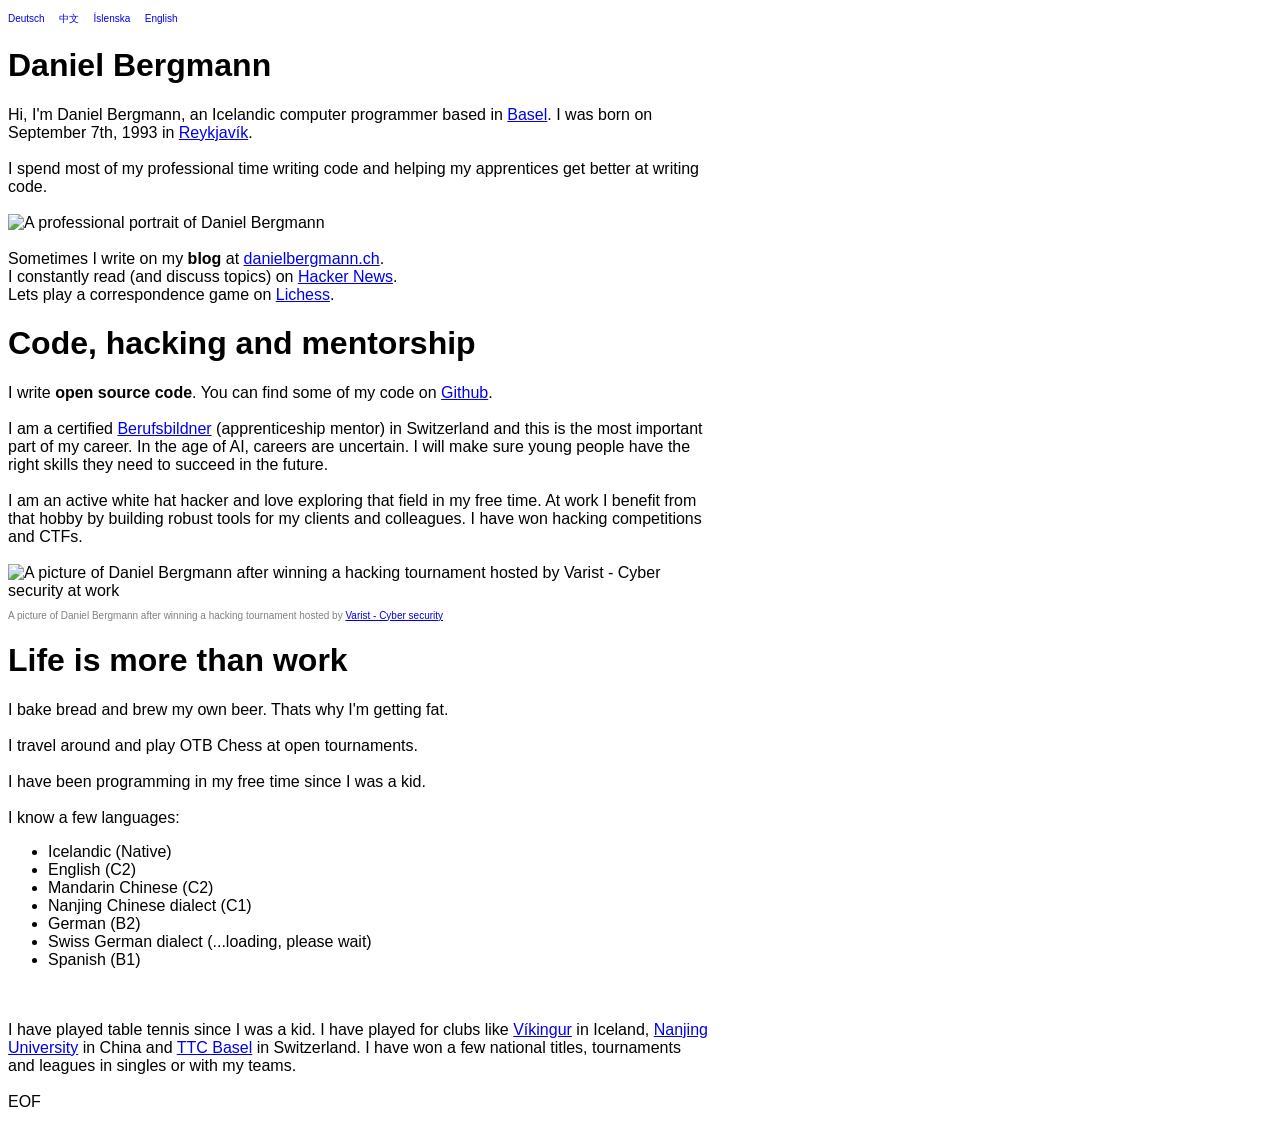
==== index.html @ 161acb85 "added more languages and some content" ====
<!DOCTYPE html PUBLIC "-//W3C//DTD HTML 4.01//EN" "http://www.w3.org/TR/html4/strict.dtd">
<html>
  <head>
    <meta name="viewport" content="width=device-width, initial-scale=1.0" />
    <title>Daniel Bergmann</title>
    <link rel="stylesheet" href="styles.css" />
  </head>

  <body>
    <div class="langnav">
      <a href="de.html">Deutsch</a>
      <a href="zh.html">中文</a>
      <a href="is.html">Íslenska</a>
      <a href="index.html">English</a>
    </div>
    <div id="main">
      <h1>Daniel Bergmann</h1>
      Hi, I'm Daniel Bergmann, an Icelandic computer programmer based in
      <a href="https://en.wikipedia.org/wiki/Basel">Basel</a>. I was born on
      September 7th, 1993 in
      <a href="https://en.wikipedia.org/wiki/Reykjav%C3%ADk">Reykjavík</a
      >.<br /><br />
      I spend most of my professional time writing code and helping my
      apprentices get better at writing code.

      <br /><br />

      <img
        src="https://avatars.githubusercontent.com/u/61001914?s=400&u=8f493315a7cbbceb0829d7a0be0cc54f3afee1c0&v=4"
        width="30%"
        alt="A professional portrait of Daniel Bergmann"
      />
      <br />
      <br />

      Sometimes I write on my <b>blog</b> at
      <a href="https://danielbergmann.ch">danielbergmann.ch</a>.<br />
      I constantly read (and discuss topics) on
      <a href="https://news.ycombinator.com">Hacker News</a>.<br />
      Lets play a correspondence game on
      <a href="https://lichess.com">Lichess</a>.

      <h1>Code, hacking and mentorship</h1>
      I write <b>open source code</b>. You can find some of my code on
      <a href="https://github.com/daniel-bergmann">Github</a>.<br /><br />

      I am a certified
      <a href="https://www.sbfi.admin.ch/en/professional-education"
        >Berufsbildner</a
      >
      (apprenticeship mentor) in Switzerland and this is the most important part
      of my career. In the age of AI, careers are uncertain. I will make sure
      young people have the right skills they need to succeed in the future.
      <br /><br />
      I am an active white hat hacker and love exploring that field in my free
      time. At work I benefit from that hobby by building robust tools for my
      clients and colleagues. I have won hacking competitions and CTFs.<br /><br />

      <img
        src="https://media.licdn.com/dms/image/v2/D4D2DAQGucSUpvgNXdg/profile-treasury-image-shrink_800_800/profile-treasury-image-shrink_800_800/0/1719590820495?e=1795874400&v=beta&t=epdkZXe84nNsNklzx397NJCFibaxAHbPRducmtkHFU0"
        width="30%"
        alt="A picture of Daniel Bergmann after winning a hacking tournament
        hosted by Varist - Cyber security at work"
      />
      <p>
        A picture of Daniel Bergmann after winning a hacking tournament hosted
        by
        <a target="_blank" href="https://www.varist.com/"
          >Varist - Cyber security</a
        >
      </p>

      <h1>Life is more than work</h1>

      I bake bread and brew my own beer. Thats why I'm getting fat.

      <br /><br />

      I travel around and play OTB Chess at open tournaments.
      <br /><br />

      I have been programming in my free time since I was a kid.
      <br /><br />

      I know a few languages:
      <ul>
        <li>Icelandic (Native)</li>
        <li>English (C2)</li>
        <li>Mandarin Chinese (C2)</li>
        <li>Nanjing Chinese dialect (C1)</li>
        <li>German (B2)</li>
        <li>Swiss German dialect (...loading, please wait)</li>
        <li>Spanish (B1)</li>
      </ul>
      <br /><br />

      I have played table tennis since I was a kid. I have played for clubs like
      <a href="https://vikingur.is/bordtennis/">Víkingur</a> in Iceland,
      <a href="https://njunju.nju.edu.cn/EN/sports_competitions/list.htm"
        >Nanjing University</a
      >
      in China and <a href="https://www.ttcbasel.ch/">TTC Basel</a> in
      Switzerland. I have won a few national titles, tournaments and leagues in
      singles or with my teams. <br /><br />

      EOF
      <br /><br />
    </div>
  </body>
</html>
---- styles.css ----
body {
  font-family: "Helvetica Neue", sans-serif;
  text-rendering: optimizeLegibility;
}
#main {
  width: 700px;
}
#widgets td {
  vertical-align: top;
}
p {
  font-size: 10px;
  color: grey;
}
.langnav {
  margin-bottom: 20px;
}
.langnav a {
  margin-right: 10px;
  font-size: 10px;
  text-decoration: none;
}
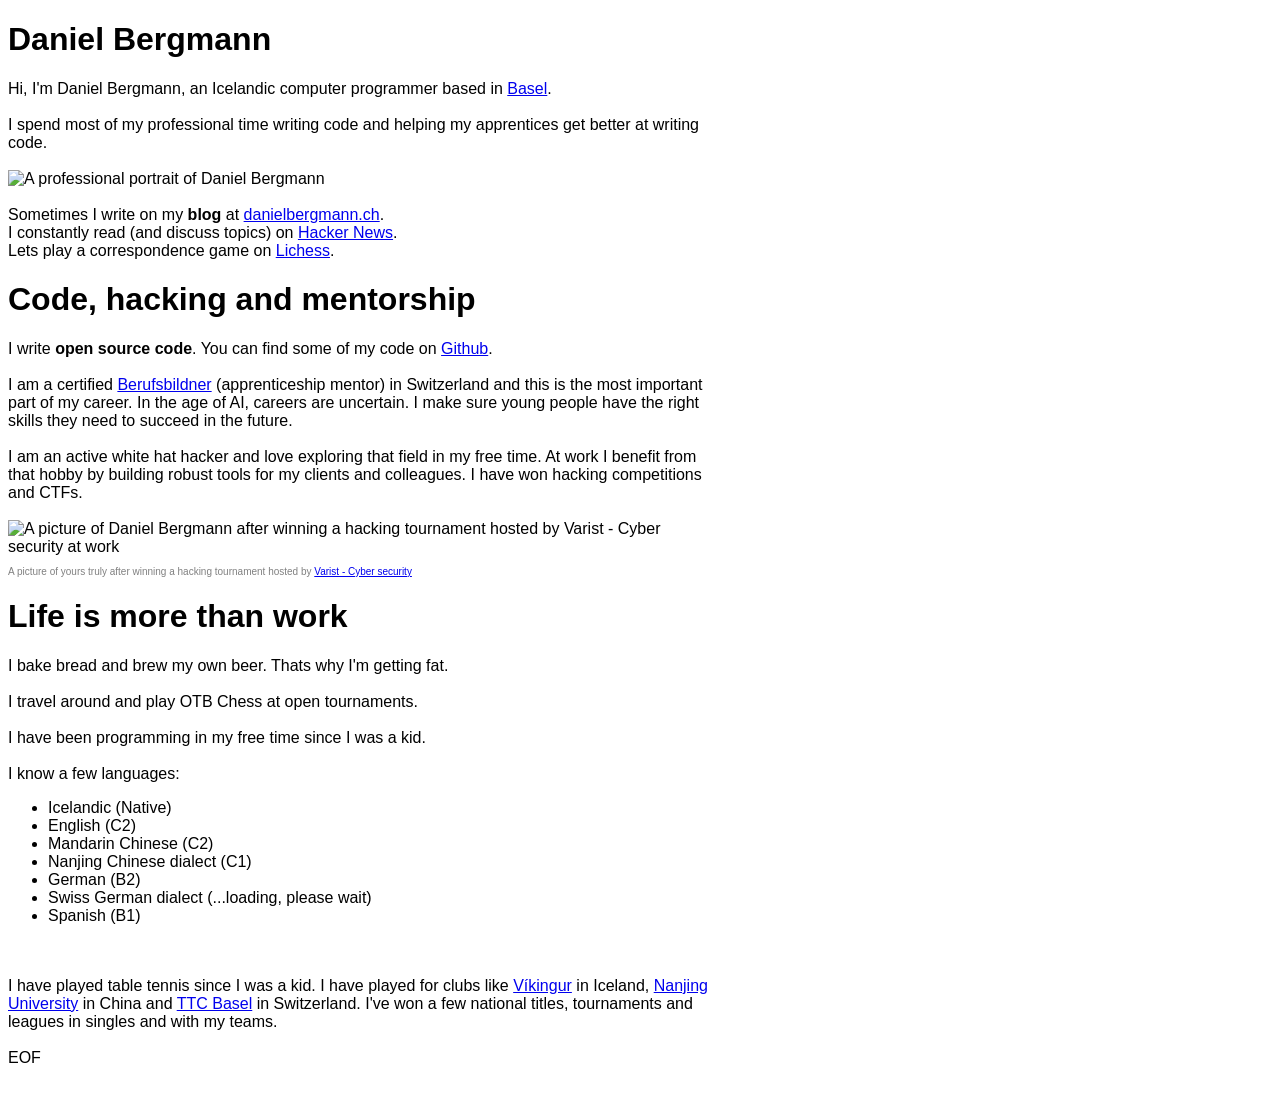
==== commit 43e862ae: "mini" ====
--- a/index.html
+++ b/index.html
@@ -7,19 +7,10 @@
   </head>
 
   <body>
-    <div class="langnav">
-      <a href="de.html">Deutsch</a>
-      <a href="zh.html">中文</a>
-      <a href="is.html">Íslenska</a>
-      <a href="index.html">English</a>
-    </div>
     <div id="main">
       <h1>Daniel Bergmann</h1>
       Hi, I'm Daniel Bergmann, an Icelandic computer programmer based in
-      <a href="https://en.wikipedia.org/wiki/Basel">Basel</a>. I was born on
-      September 7th, 1993 in
-      <a href="https://en.wikipedia.org/wiki/Reykjav%C3%ADk">Reykjavík</a
-      >.<br /><br />
+      <a href="https://en.wikipedia.org/wiki/Basel">Basel</a>.<br /><br />
       I spend most of my professional time writing code and helping my
       apprentices get better at writing code.
 
@@ -49,8 +40,8 @@
         >Berufsbildner</a
       >
       (apprenticeship mentor) in Switzerland and this is the most important part
-      of my career. In the age of AI, careers are uncertain. I will make sure
-      young people have the right skills they need to succeed in the future.
+      of my career. In the age of AI, careers are uncertain. I make sure young
+      people have the right skills they need to succeed in the future.
       <br /><br />
       I am an active white hat hacker and love exploring that field in my free
       time. At work I benefit from that hobby by building robust tools for my
@@ -63,8 +54,7 @@
         hosted by Varist - Cyber security at work"
       />
       <p>
-        A picture of Daniel Bergmann after winning a hacking tournament hosted
-        by
+        A picture of yours truly after winning a hacking tournament hosted by
         <a target="_blank" href="https://www.varist.com/"
           >Varist - Cyber security</a
         >
@@ -100,8 +90,8 @@
         >Nanjing University</a
       >
       in China and <a href="https://www.ttcbasel.ch/">TTC Basel</a> in
-      Switzerland. I have won a few national titles, tournaments and leagues in
-      singles or with my teams. <br /><br />
+      Switzerland. I've won a few national titles, tournaments and leagues in
+      singles and with my teams.<br /><br />
 
       EOF
       <br /><br />
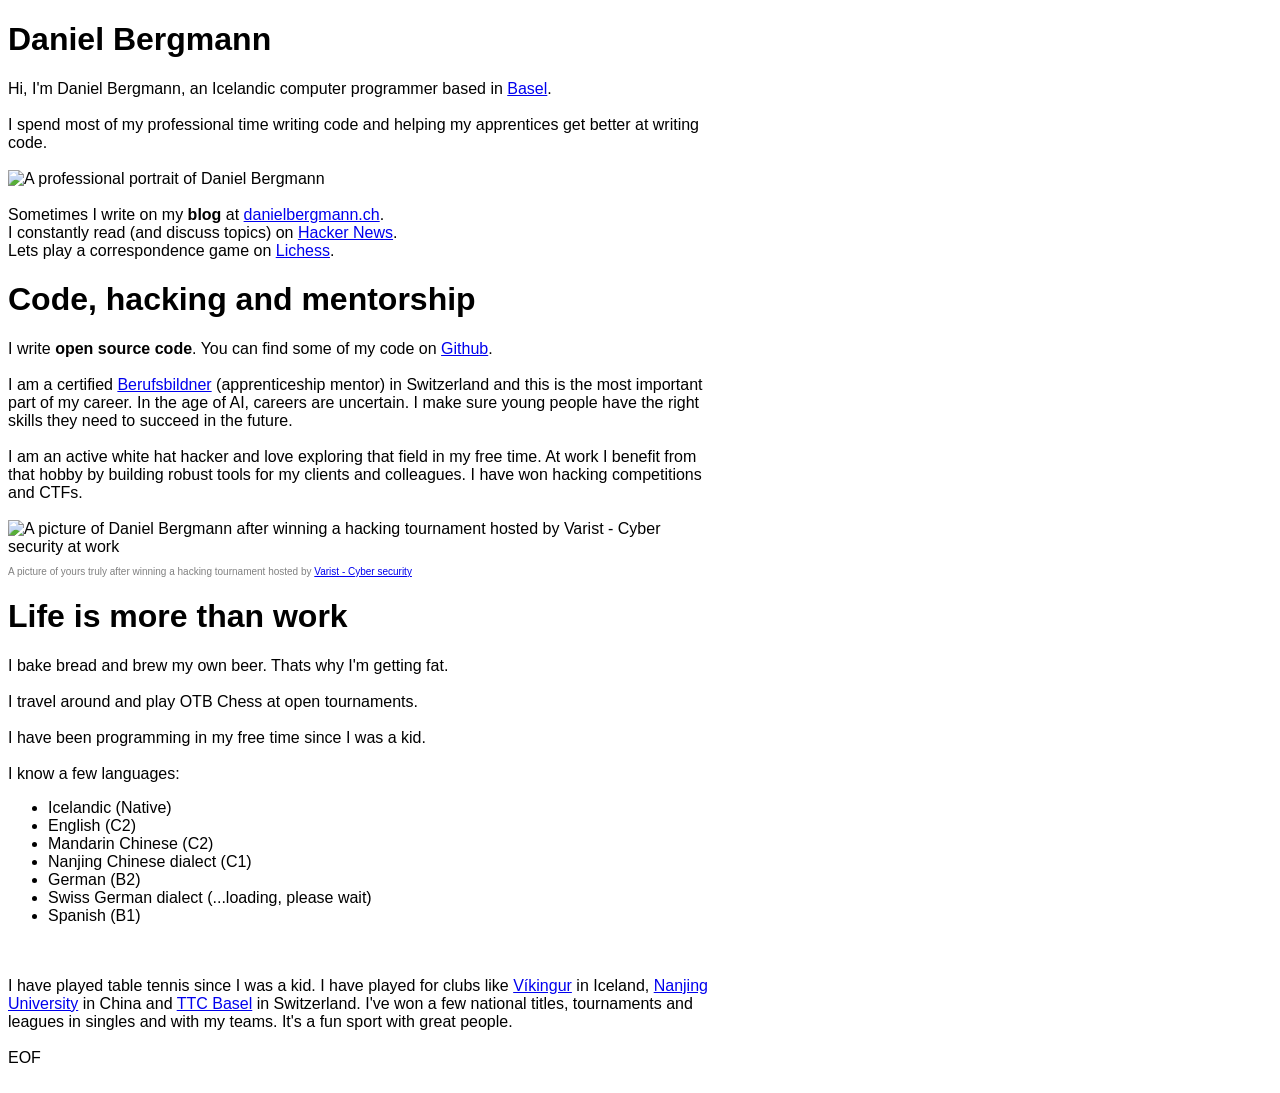
==== commit 78781d97: "mini" ====
--- a/index.html
+++ b/index.html
@@ -91,7 +91,8 @@
       >
       in China and <a href="https://www.ttcbasel.ch/">TTC Basel</a> in
       Switzerland. I've won a few national titles, tournaments and leagues in
-      singles and with my teams.<br /><br />
+      singles and with my teams. It's a fun sport with great
+      people.<br /><br />
 
       EOF
       <br /><br />
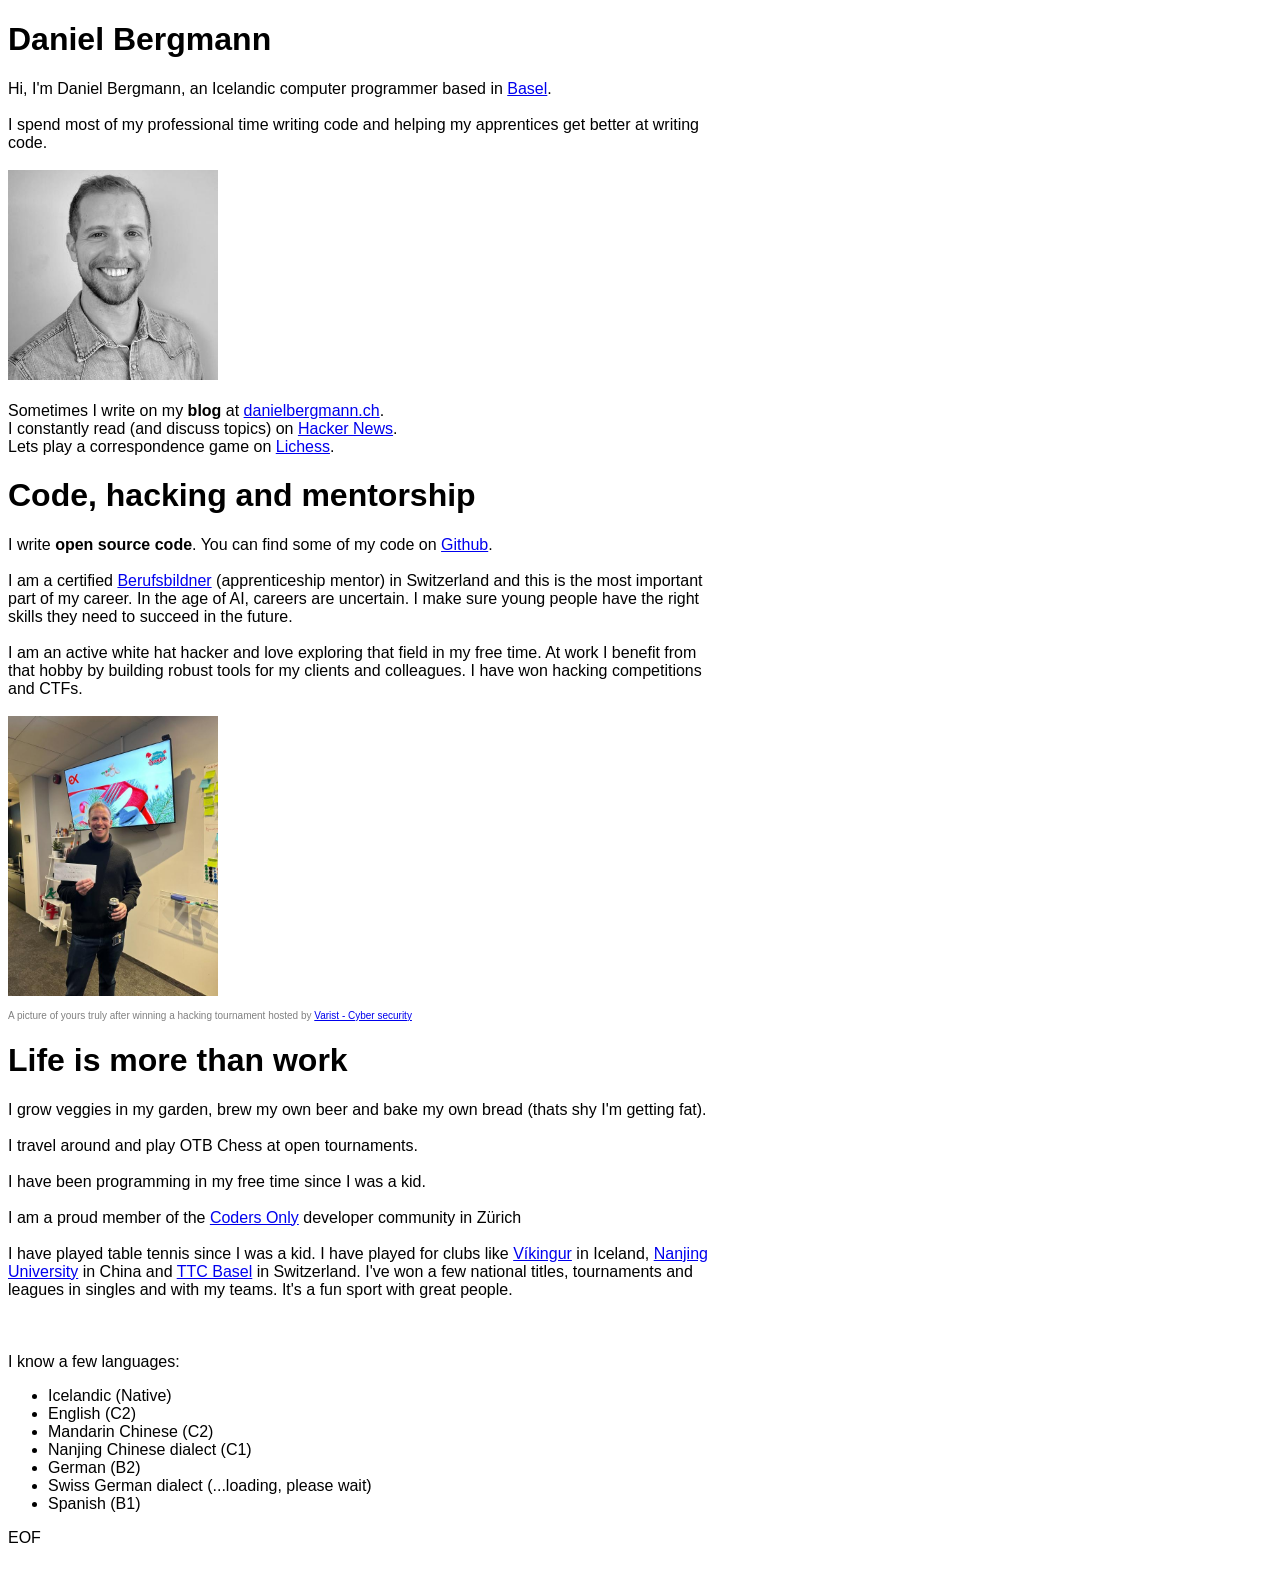
==== commit a6429edf: "css" ====
--- a/index.html
+++ b/index.html
@@ -17,7 +17,7 @@
       <br /><br />
 
       <img
-        src="https://avatars.githubusercontent.com/u/61001914?s=400&u=8f493315a7cbbceb0829d7a0be0cc54f3afee1c0&v=4"
+        src="yourstruly.jpeg"
         width="30%"
         alt="A professional portrait of Daniel Bergmann"
       />
@@ -48,7 +48,7 @@
       clients and colleagues. I have won hacking competitions and CTFs.<br /><br />
 
       <img
-        src="https://media.licdn.com/dms/image/v2/D4D2DAQGucSUpvgNXdg/profile-treasury-image-shrink_800_800/profile-treasury-image-shrink_800_800/0/1719590820495?e=1795874400&v=beta&t=epdkZXe84nNsNklzx397NJCFibaxAHbPRducmtkHFU0"
+        src="./winnerwinnerchickendinner.jpeg"
         width="30%"
         alt="A picture of Daniel Bergmann after winning a hacking tournament
         hosted by Varist - Cyber security at work"
@@ -62,7 +62,8 @@
 
       <h1>Life is more than work</h1>
 
-      I bake bread and brew my own beer. Thats why I'm getting fat.
+      I grow veggies in my garden, brew my own beer and bake my own bread (thats
+      shy I'm getting fat).
 
       <br /><br />
 
@@ -70,6 +71,21 @@
       <br /><br />
 
       I have been programming in my free time since I was a kid.
+      <br /><br />
+
+      I am a proud member of the
+      <a href="https://codersonly.org/">Coders Only</a> developer community in
+      Zürich <br /><br />
+
+      I have played table tennis since I was a kid. I have played for clubs like
+      <a href="https://vikingur.is/bordtennis/">Víkingur</a> in Iceland,
+      <a href="https://njunju.nju.edu.cn/EN/sports_competitions/list.htm"
+        >Nanjing University</a
+      >
+      in China and <a href="https://www.ttcbasel.ch/">TTC Basel</a> in
+      Switzerland. I've won a few national titles, tournaments and leagues in
+      singles and with my teams. It's a fun sport with great people.<br /><br />
+
       <br /><br />
 
       I know a few languages:
@@ -82,17 +98,6 @@
         <li>Swiss German dialect (...loading, please wait)</li>
         <li>Spanish (B1)</li>
       </ul>
-      <br /><br />
-
-      I have played table tennis since I was a kid. I have played for clubs like
-      <a href="https://vikingur.is/bordtennis/">Víkingur</a> in Iceland,
-      <a href="https://njunju.nju.edu.cn/EN/sports_competitions/list.htm"
-        >Nanjing University</a
-      >
-      in China and <a href="https://www.ttcbasel.ch/">TTC Basel</a> in
-      Switzerland. I've won a few national titles, tournaments and leagues in
-      singles and with my teams. It's a fun sport with great
-      people.<br /><br />
 
       EOF
       <br /><br />
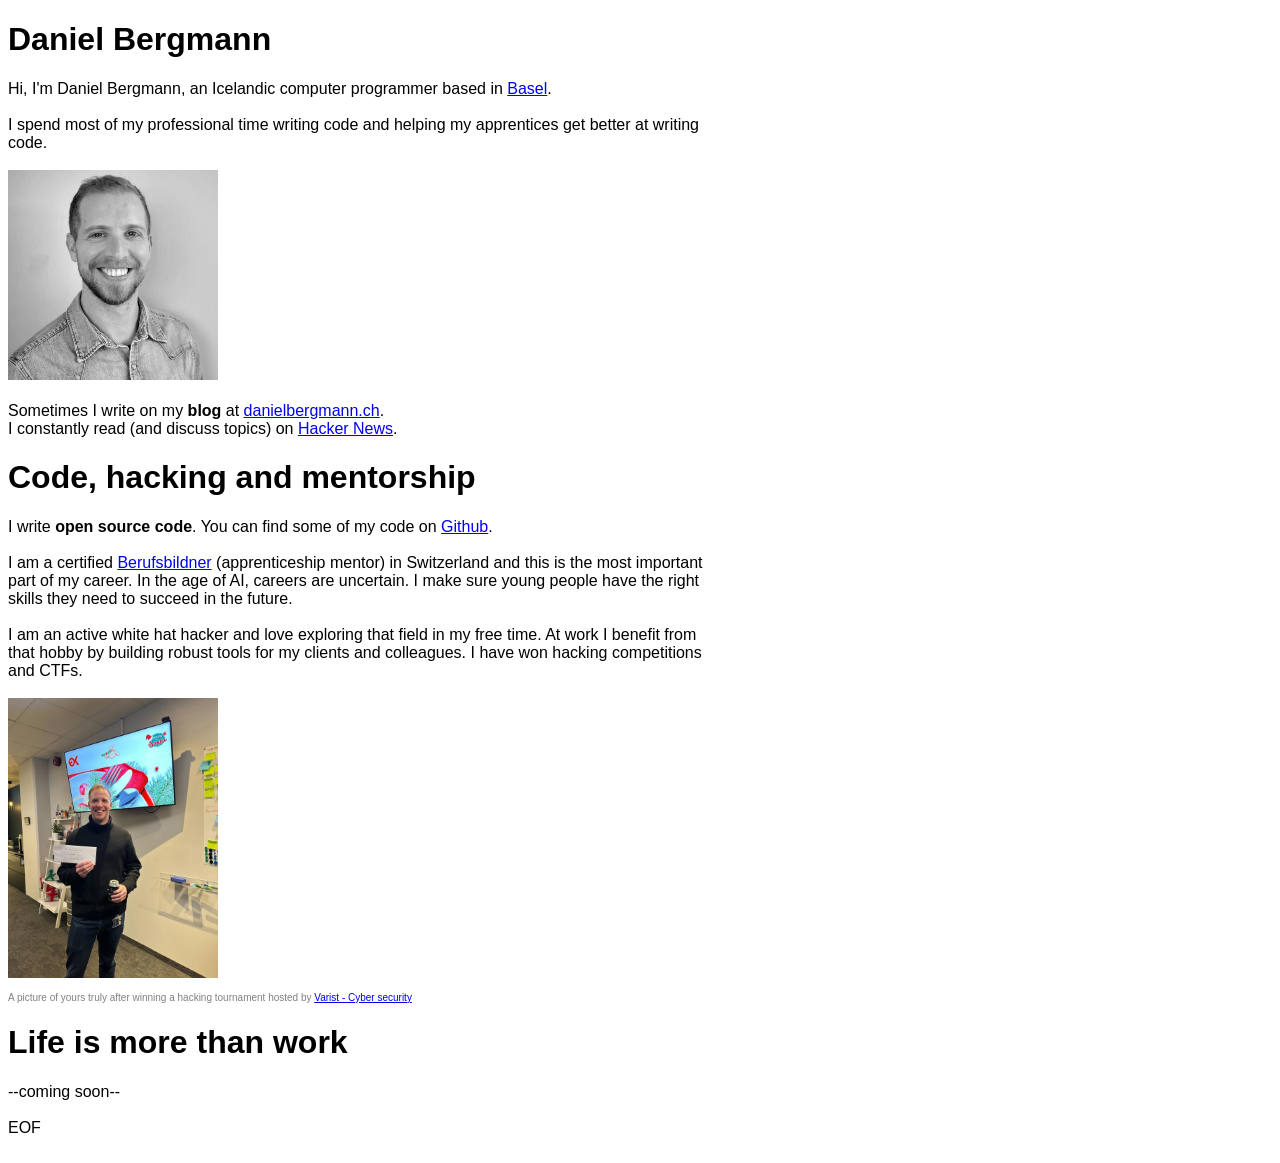
==== commit 2a471209: "mini" ====
--- a/index.html
+++ b/index.html
@@ -28,8 +28,6 @@
       <a href="https://danielbergmann.ch">danielbergmann.ch</a>.<br />
       I constantly read (and discuss topics) on
       <a href="https://news.ycombinator.com">Hacker News</a>.<br />
-      Lets play a correspondence game on
-      <a href="https://lichess.com">Lichess</a>.
 
       <h1>Code, hacking and mentorship</h1>
       I write <b>open source code</b>. You can find some of my code on
@@ -62,43 +60,9 @@
 
       <h1>Life is more than work</h1>
 
-      I grow veggies in my garden, brew my own beer and bake my own bread (thats
-      shy I'm getting fat).
+      --coming soon--
 
       <br /><br />
-
-      I travel around and play OTB Chess at open tournaments.
-      <br /><br />
-
-      I have been programming in my free time since I was a kid.
-      <br /><br />
-
-      I am a proud member of the
-      <a href="https://codersonly.org/">Coders Only</a> developer community in
-      Zürich <br /><br />
-
-      I have played table tennis since I was a kid. I have played for clubs like
-      <a href="https://vikingur.is/bordtennis/">Víkingur</a> in Iceland,
-      <a href="https://njunju.nju.edu.cn/EN/sports_competitions/list.htm"
-        >Nanjing University</a
-      >
-      in China and <a href="https://www.ttcbasel.ch/">TTC Basel</a> in
-      Switzerland. I've won a few national titles, tournaments and leagues in
-      singles and with my teams. It's a fun sport with great people.<br /><br />
-
-      <br /><br />
-
-      I know a few languages:
-      <ul>
-        <li>Icelandic (Native)</li>
-        <li>English (C2)</li>
-        <li>Mandarin Chinese (C2)</li>
-        <li>Nanjing Chinese dialect (C1)</li>
-        <li>German (B2)</li>
-        <li>Swiss German dialect (...loading, please wait)</li>
-        <li>Spanish (B1)</li>
-      </ul>
-
       EOF
       <br /><br />
     </div>
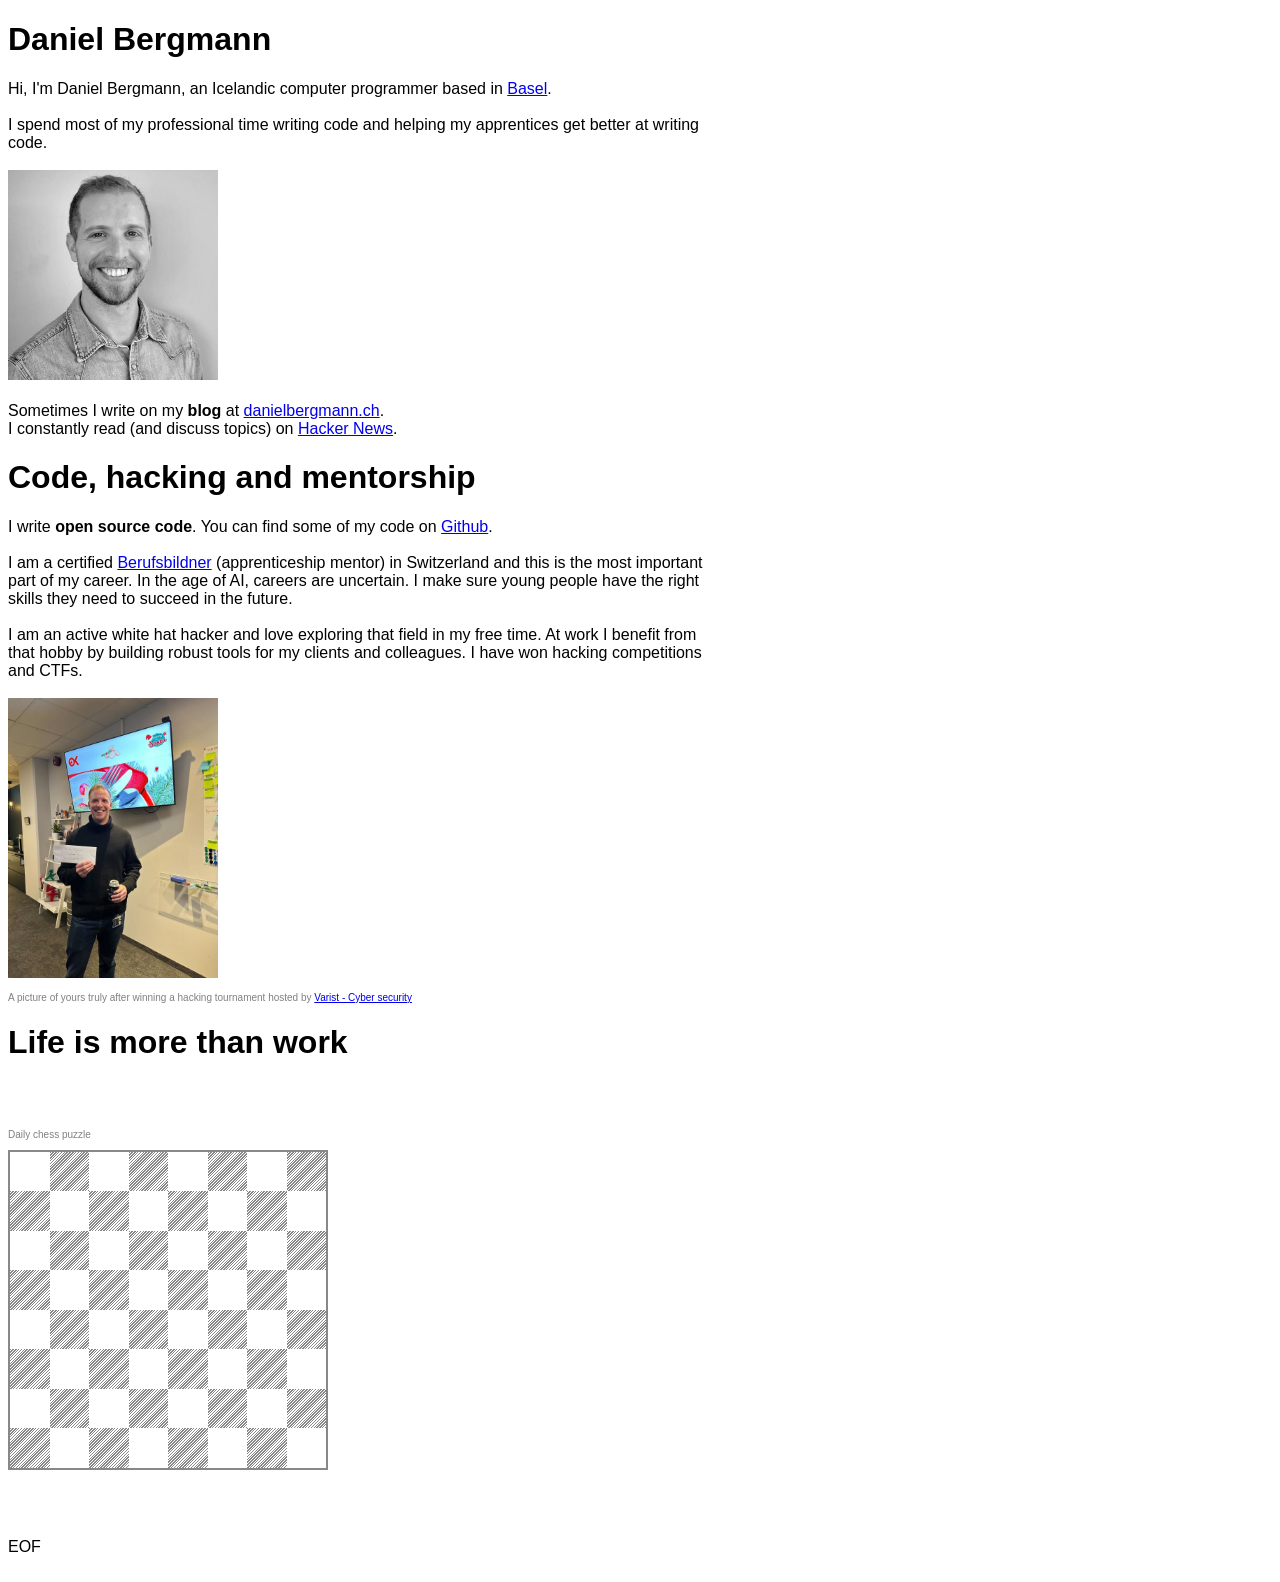
==== commit f37657f4: "added daily puzzle" ====
--- a/index.html
+++ b/index.html
@@ -60,11 +60,85 @@
 
       <h1>Life is more than work</h1>
 
-      --coming soon--
+      <br /><br />
+
+      <p>Daily chess puzzle</p>
+
+      <div id="puzzle">
+        <div id="puzzle-board"></div>
+        <p class="turn">
+          <img id="puzzle-turn-img" width="32" height="32" alt="To move" />
+        </p>
+      </div>
 
       <br /><br />
       EOF
       <br /><br />
     </div>
+
+    <script>
+      (function () {
+        var PIECE_URL = "https://lichess1.org/assets/piece/merida/";
+        var board = document.getElementById("puzzle-board");
+        var turnImg = document.getElementById("puzzle-turn-img");
+
+        function renderBoard(fen) {
+          var placement = fen ? fen.split(" ")[0] : "8/8/8/8/8/8/8/8";
+          var ranks = placement.split("/");
+
+          board.innerHTML = "";
+
+          for (var row = 0; row < 8; row++) {
+            var file = 0;
+            var rank = ranks[row];
+
+            for (var i = 0; i < rank.length; i++) {
+              var ch = rank.charAt(i);
+              var count = ch >= "1" && ch <= "8" ? parseInt(ch, 10) : 1;
+
+              for (var n = 0; n < count; n++) {
+                var square = document.createElement("div");
+                square.className =
+                  "square" + ((row + file) % 2 === 1 ? " dark" : "");
+
+                if (!(ch >= "1" && ch <= "8")) {
+                  var piece = document.createElement("img");
+                  piece.src =
+                    PIECE_URL +
+                    (ch === ch.toUpperCase() ? "w" : "b") +
+                    ch.toUpperCase() +
+                    ".svg";
+                  piece.alt = ch;
+                  square.appendChild(piece);
+                }
+
+                board.appendChild(square);
+                file++;
+              }
+            }
+          }
+        }
+
+        async function load() {
+          try {
+            var response = await fetch("https://lichess.org/api/puzzle/daily");
+            if (!response.ok) throw new Error("HTTP " + response.status);
+            var data = await response.json();
+            var puzzle = data.puzzle;
+
+            renderBoard(puzzle.fen);
+
+            var whiteToMove = puzzle.fen.split(" ")[1] === "w";
+            turnImg.src = PIECE_URL + (whiteToMove ? "wK.svg" : "bK.svg");
+            turnImg.alt = whiteToMove ? "White to move" : "Black to move";
+          } catch (error) {
+            turnImg.style.display = "none";
+          }
+        }
+
+        renderBoard(null);
+        load();
+      })();
+    </script>
   </body>
 </html>
--- a/styles.css
+++ b/styles.css
@@ -20,3 +20,54 @@
   font-size: 10px;
   text-decoration: none;
 }
+
+/* Daily chess puzzle - simple board (same look as the dash app) */
+#puzzle-board {
+  display: grid;
+  grid-template-columns: repeat(8, 1fr);
+  grid-auto-rows: 1fr;
+  width: 320px;
+  aspect-ratio: 1 / 1;
+  border: 2px solid #888888;
+  box-sizing: border-box;
+}
+
+#puzzle-board .square {
+  display: flex;
+  align-items: center;
+  justify-content: center;
+}
+
+#puzzle-board .square img {
+  width: 90%;
+  height: 90%;
+}
+
+#puzzle-board .square.dark {
+  background-image: repeating-linear-gradient(
+    135deg,
+    #888888 0,
+    #888888 1px,
+    #ffffff 1px,
+    #ffffff 2px
+  );
+}
+
+.turn {
+  display: flex;
+  align-items: center;
+  gap: 6px;
+  font-size: 16px;
+  line-height: 1;
+  color: #000;
+}
+
+.turn img {
+  display: block;
+}
+
+@media (max-width: 600px) {
+  #puzzle-board {
+    width: min(96vw, 70vh);
+  }
+}
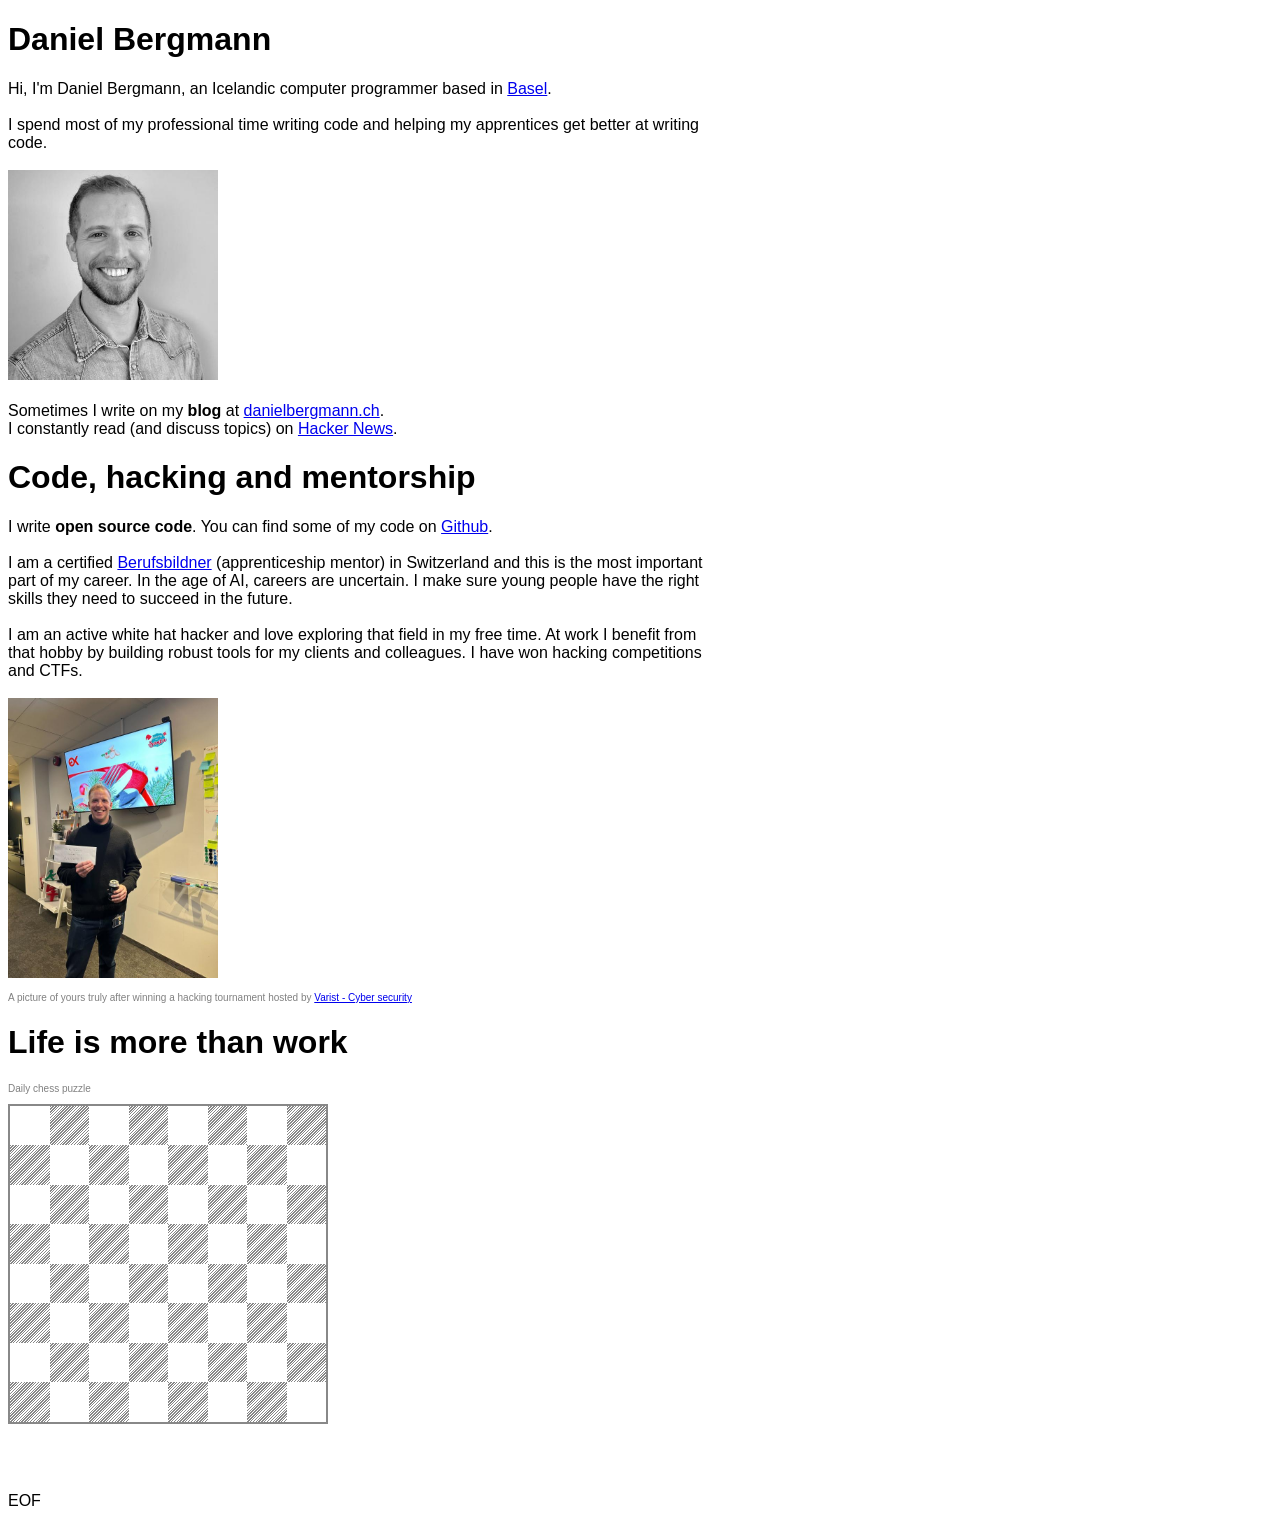
==== commit ecb0b8cb: "css" ====
--- a/index.html
+++ b/index.html
@@ -59,8 +59,6 @@
       </p>
 
       <h1>Life is more than work</h1>
-
-      <br /><br />
 
       <p>Daily chess puzzle</p>
 
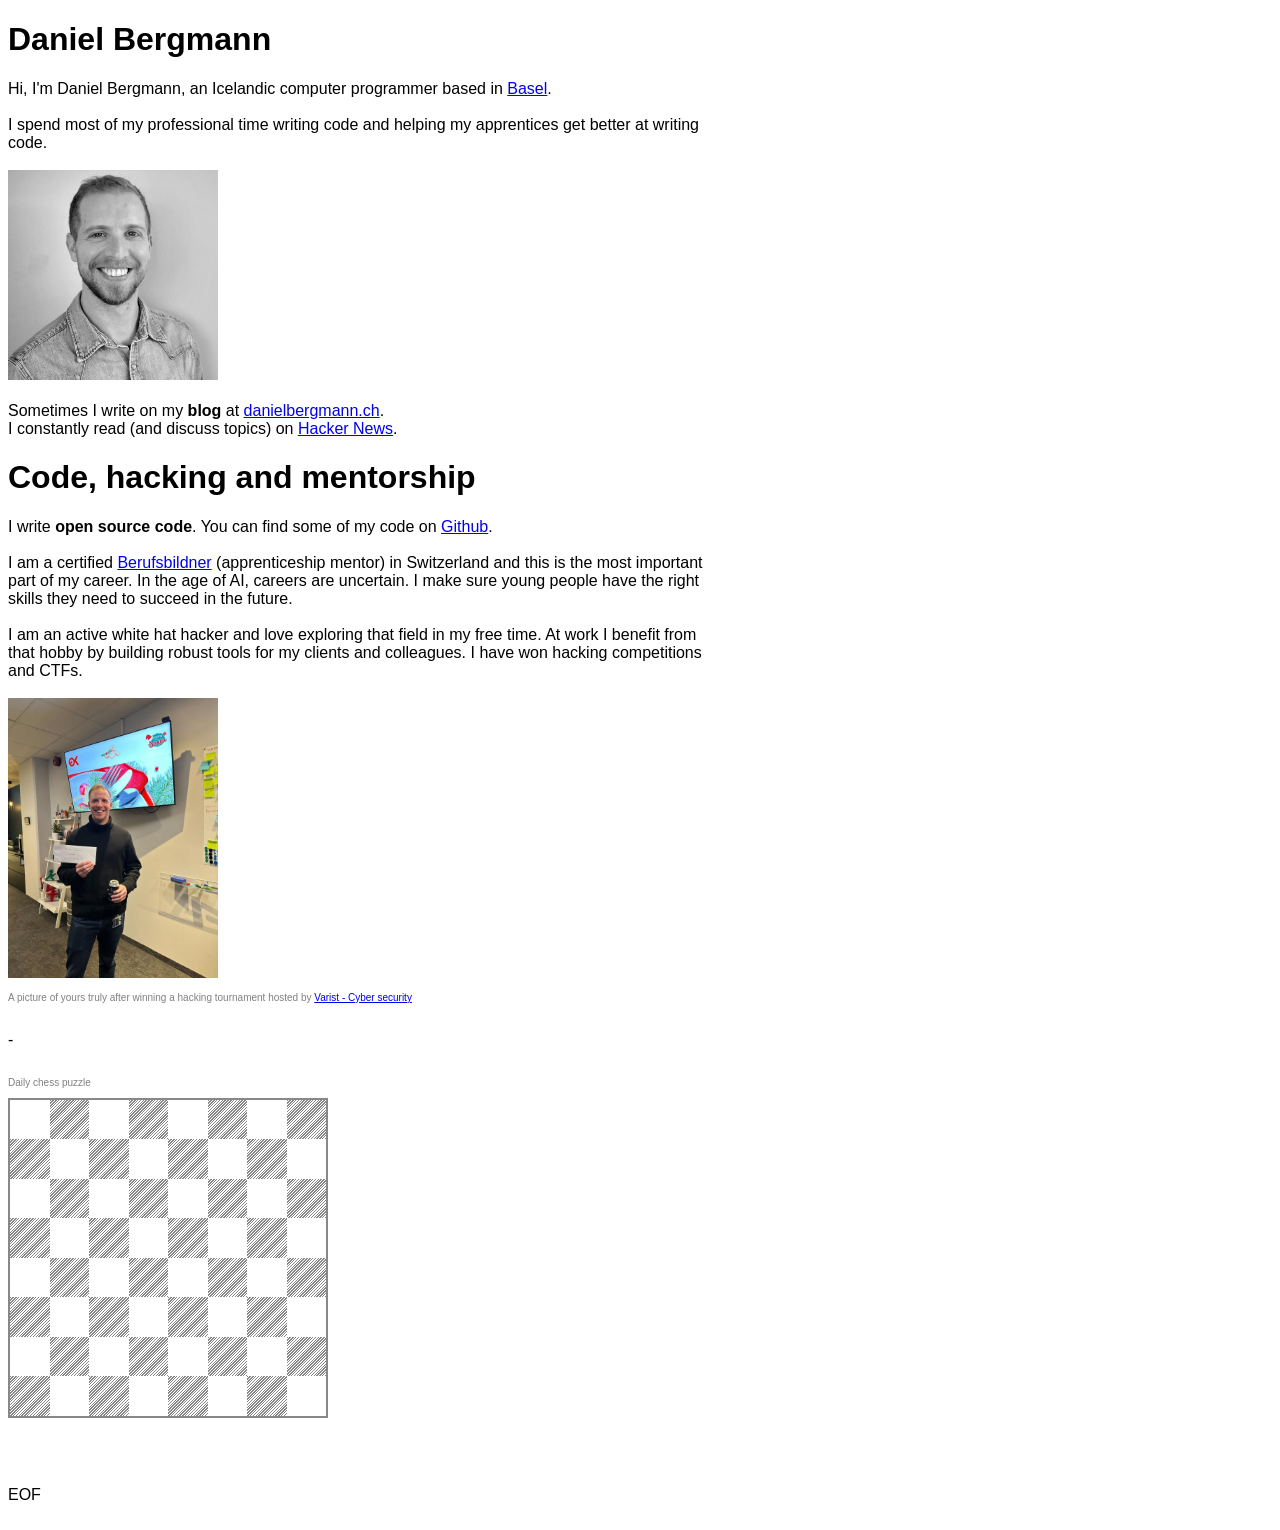
==== commit fb08799d: "s" ====
--- a/index.html
+++ b/index.html
@@ -58,10 +58,11 @@
         >
       </p>
 
-      <h1>Life is more than work</h1>
+      <br />
+      -
 
+      <br /><br />
       <p>Daily chess puzzle</p>
-
       <div id="puzzle">
         <div id="puzzle-board"></div>
         <p class="turn">
